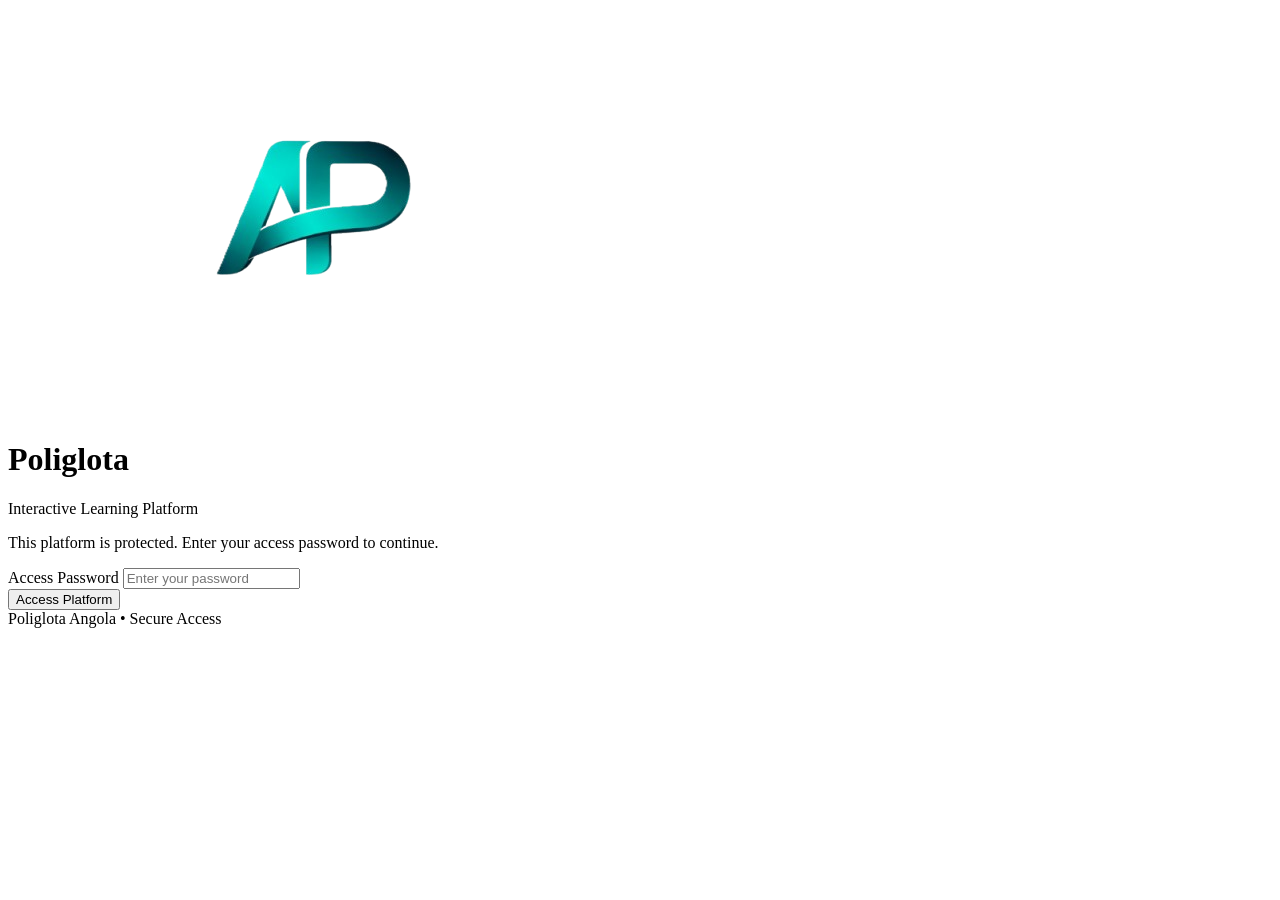
==== login.html @ 6ea399e6 "Create login.html" ====
<!DOCTYPE html>
<html lang="en">
<head>
    <meta charset="UTF-8">
    <meta name="viewport" content="width=device-width, initial-scale=1.0">

    <title>Poliglota | Secure Access</title>

    <link rel="stylesheet" href="/css/login.css">
</head>

<body>

    <div class="login-page">

        <div class="login-card">

            <div class="logo-container">
                <img src="/images/logo.png" alt="Poliglota">
            </div>

            <div class="login-content">

                <h1>Poliglota</h1>

                <p class="subtitle">
                    Interactive Learning Platform
                </p>

                <div class="divider"></div>

                <p class="access-text">
                    This platform is protected.
                    Enter your access password to continue.
                </p>

                <form id="login-form">

                    <div class="input-container">

                        <label for="password">
                            Access Password
                        </label>

                        <input
                            type="password"
                            id="password"
                            name="password"
                            placeholder="Enter your password"
                            autocomplete="current-password"
                            required
                        >

                    </div>

                    <button type="submit" id="login-button">
                        <span id="button-text">Access Platform</span>
                        <span id="button-loader" class="loader"></span>
                    </button>

                    <div id="error-message"></div>

                </form>

            </div>

            <div class="login-footer">
                <span>Poliglota Angola</span>
                <span>•</span>
                <span>Secure Access</span>
            </div>

        </div>

    </div>

    <script>

        const form = document.getElementById("login-form");
        const passwordInput = document.getElementById("password");
        const loginButton = document.getElementById("login-button");
        const buttonText = document.getElementById("button-text");
        const buttonLoader = document.getElementById("button-loader");
        const errorMessage = document.getElementById("error-message");

        form.addEventListener("submit", async function(event) {

            event.preventDefault();

            const password = passwordInput.value;

            if (!password) {
                return;
            }

            loginButton.disabled = true;
            buttonText.style.display = "none";
            buttonLoader.style.display = "inline-block";
            errorMessage.textContent = "";

            try {

                const response = await fetch("/api/login", {
                    method: "POST",

                    headers: {
                        "Content-Type": "application/json"
                    },

                    body: JSON.stringify({
                        password: password
                    })

                });

                const data = await response.json();

                if (response.ok && data.success) {

                    window.location.href = "/";

                } else {

                    errorMessage.textContent =
                        data.error || "Incorrect password.";

                    passwordInput.value = "";
                    passwordInput.focus();

                    loginButton.disabled = false;
                    buttonText.style.display = "inline";
                    buttonLoader.style.display = "none";
                }

            } catch (error) {

                errorMessage.textContent =
                    "Unable to connect. Please try again.";

                loginButton.disabled = false;
                buttonText.style.display = "inline";
                buttonLoader.style.display = "none";
            }

        });

    </script>

</body>
</html>
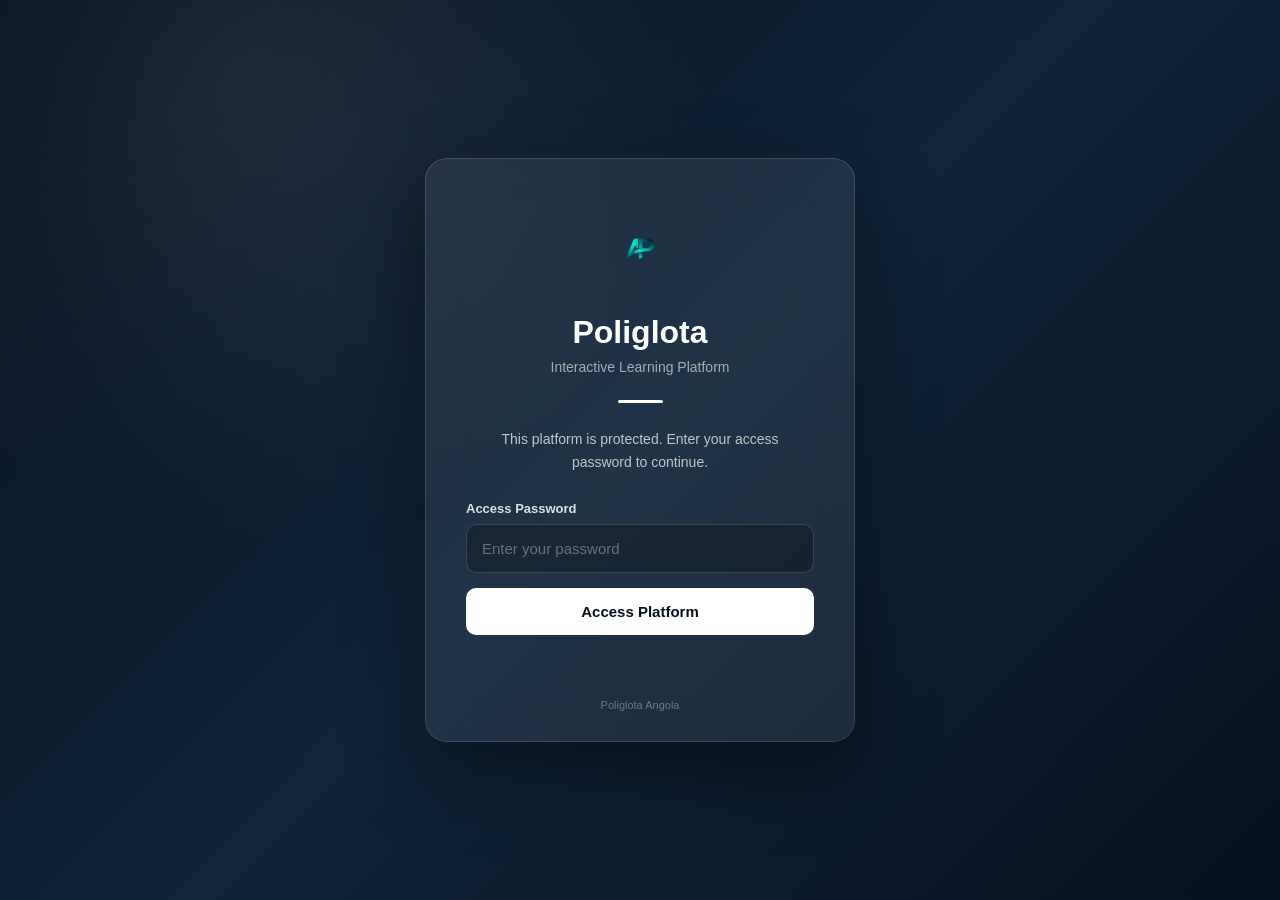
==== commit b951ef97: "Refactor login.html for improved readability" ====
--- a/login.html
+++ b/login.html
@@ -1,150 +1,169 @@
 <!DOCTYPE html>
 <html lang="en">
+
 <head>
+
     <meta charset="UTF-8">
-    <meta name="viewport" content="width=device-width, initial-scale=1.0">
+
+    <meta
+        name="viewport"
+        content="width=device-width, initial-scale=1.0"
+    >
 
     <title>Poliglota | Secure Access</title>
 
-    <link rel="stylesheet" href="/css/login.css">
+    <link
+        rel="stylesheet"
+        href="/css/login.css"
+    >
+
 </head>
 
 <body>
 
-    <div class="login-page">
+<div class="login-page">
 
-        <div class="login-card">
+    <div class="login-card">
 
-            <div class="logo-container">
-                <img src="/images/logo.png" alt="Poliglota">
-            </div>
+        <div class="logo-container">
 
-            <div class="login-content">
+            <img
+                src="/images/logo.png"
+                alt="Poliglota"
+            >
 
-                <h1>Poliglota</h1>
+        </div>
 
-                <p class="subtitle">
-                    Interactive Learning Platform
-                </p>
+        <h1>Poliglota</h1>
 
-                <div class="divider"></div>
+        <div class="subtitle">
+            Interactive Learning Platform
+        </div>
 
-                <p class="access-text">
-                    This platform is protected.
-                    Enter your access password to continue.
-                </p>
+        <div class="divider"></div>
 
-                <form id="login-form">
+        <p class="description">
+            This platform is protected.
+            Enter your access password to continue.
+        </p>
 
-                    <div class="input-container">
+        <form id="login-form">
 
-                        <label for="password">
-                            Access Password
-                        </label>
+            <label for="password">
+                Access Password
+            </label>
 
-                        <input
-                            type="password"
-                            id="password"
-                            name="password"
-                            placeholder="Enter your password"
-                            autocomplete="current-password"
-                            required
-                        >
+            <input
+                type="password"
+                id="password"
+                placeholder="Enter your password"
+                autocomplete="current-password"
+                required
+            >
 
-                    </div>
+            <button
+                type="submit"
+                id="login-button"
+            >
+                Access Platform
+            </button>
 
-                    <button type="submit" id="login-button">
-                        <span id="button-text">Access Platform</span>
-                        <span id="button-loader" class="loader"></span>
-                    </button>
+            <div id="error-message"></div>
 
-                    <div id="error-message"></div>
+        </form>
 
-                </form>
-
-            </div>
-
-            <div class="login-footer">
-                <span>Poliglota Angola</span>
-                <span>•</span>
-                <span>Secure Access</span>
-            </div>
-
+        <div class="footer">
+            Poliglota Angola
         </div>
 
     </div>
 
-    <script>
+</div>
 
-        const form = document.getElementById("login-form");
-        const passwordInput = document.getElementById("password");
-        const loginButton = document.getElementById("login-button");
-        const buttonText = document.getElementById("button-text");
-        const buttonLoader = document.getElementById("button-loader");
-        const errorMessage = document.getElementById("error-message");
 
-        form.addEventListener("submit", async function(event) {
+<script>
 
-            event.preventDefault();
+const form =
+    document.getElementById("login-form");
 
-            const password = passwordInput.value;
+const passwordInput =
+    document.getElementById("password");
 
-            if (!password) {
-                return;
+const loginButton =
+    document.getElementById("login-button");
+
+const errorMessage =
+    document.getElementById("error-message");
+
+
+form.addEventListener("submit", async function(event) {
+
+    event.preventDefault();
+
+    errorMessage.textContent = "";
+
+    loginButton.disabled = true;
+
+    loginButton.textContent = "Checking...";
+
+
+    try {
+
+        const response = await fetch(
+            "/api/login",
+            {
+                method: "POST",
+
+                headers: {
+                    "Content-Type": "application/json"
+                },
+
+                body: JSON.stringify({
+                    password: passwordInput.value
+                })
             }
+        );
 
-            loginButton.disabled = true;
-            buttonText.style.display = "none";
-            buttonLoader.style.display = "inline-block";
-            errorMessage.textContent = "";
 
-            try {
+        const data =
+            await response.json();
 
-                const response = await fetch("/api/login", {
-                    method: "POST",
 
-                    headers: {
-                        "Content-Type": "application/json"
-                    },
+        if (response.ok && data.success) {
 
-                    body: JSON.stringify({
-                        password: password
-                    })
+            window.location.href = "/";
 
-                });
+            return;
+        }
 
-                const data = await response.json();
 
-                if (response.ok && data.success) {
+        errorMessage.textContent =
+            data.error || "Incorrect password.";
 
-                    window.location.href = "/";
+        passwordInput.value = "";
 
-                } else {
+        passwordInput.focus();
 
-                    errorMessage.textContent =
-                        data.error || "Incorrect password.";
+        loginButton.disabled = false;
 
-                    passwordInput.value = "";
-                    passwordInput.focus();
+        loginButton.textContent =
+            "Access Platform";
 
-                    loginButton.disabled = false;
-                    buttonText.style.display = "inline";
-                    buttonLoader.style.display = "none";
-                }
 
-            } catch (error) {
+    } catch (error) {
 
-                errorMessage.textContent =
-                    "Unable to connect. Please try again.";
+        errorMessage.textContent =
+            "Connection error. Please try again.";
 
-                loginButton.disabled = false;
-                buttonText.style.display = "inline";
-                buttonLoader.style.display = "none";
-            }
+        loginButton.disabled = false;
 
-        });
+        loginButton.textContent =
+            "Access Platform";
+    }
 
-    </script>
+});
+
+</script>
 
 </body>
 </html>
--- a/css/login.css
+++ b/css/login.css
@@ -0,0 +1,271 @@
+* {
+    box-sizing: border-box;
+}
+
+html,
+body {
+    width: 100%;
+    height: 100%;
+    margin: 0;
+}
+
+body {
+    font-family:
+        Arial,
+        Helvetica,
+        sans-serif;
+
+    color: white;
+
+    background:
+        radial-gradient(
+            circle at 20% 10%,
+            rgba(255,255,255,0.08),
+            transparent 35%
+        ),
+        linear-gradient(
+            135deg,
+            #07111f,
+            #10243b,
+            #07111f
+        );
+}
+
+.login-page {
+
+    min-height: 100vh;
+
+    display: flex;
+
+    align-items: center;
+    justify-content: center;
+
+    padding: 20px;
+}
+
+.login-card {
+
+    width: 100%;
+    max-width: 430px;
+
+    padding: 45px 40px 30px;
+
+    text-align: center;
+
+    border-radius: 22px;
+
+    background:
+        rgba(255,255,255,0.07);
+
+    border:
+        1px solid
+        rgba(255,255,255,0.13);
+
+    box-shadow:
+        0 30px 80px
+        rgba(0,0,0,0.45);
+
+    backdrop-filter: blur(20px);
+}
+
+.logo-container {
+
+    display: flex;
+
+    justify-content: center;
+
+    margin-bottom: 20px;
+}
+
+.logo-container img {
+
+    width: 90px;
+    height: 90px;
+
+    object-fit: contain;
+
+    border-radius: 18px;
+}
+
+h1 {
+
+    margin: 0;
+
+    font-size: 32px;
+
+    font-weight: 700;
+}
+
+.subtitle {
+
+    margin-top: 8px;
+
+    font-size: 14px;
+
+    color:
+        rgba(255,255,255,0.6);
+}
+
+.divider {
+
+    width: 45px;
+    height: 3px;
+
+    margin:
+        25px auto;
+
+    border-radius: 5px;
+
+    background: white;
+}
+
+.description {
+
+    margin:
+        0 auto 28px;
+
+    max-width: 320px;
+
+    font-size: 14px;
+
+    line-height: 1.6;
+
+    color:
+        rgba(255,255,255,0.72);
+}
+
+form {
+
+    text-align: left;
+}
+
+label {
+
+    display: block;
+
+    margin-bottom: 8px;
+
+    font-size: 13px;
+
+    font-weight: 600;
+
+    color:
+        rgba(255,255,255,0.85);
+}
+
+input {
+
+    width: 100%;
+
+    padding: 15px;
+
+    border-radius: 10px;
+
+    border:
+        1px solid
+        rgba(255,255,255,0.15);
+
+    background:
+        rgba(0,0,0,0.25);
+
+    color: white;
+
+    font-size: 15px;
+
+    outline: none;
+
+    margin-bottom: 15px;
+}
+
+input::placeholder {
+
+    color:
+        rgba(255,255,255,0.35);
+}
+
+input:focus {
+
+    border-color:
+        rgba(255,255,255,0.5);
+
+    box-shadow:
+        0 0 0 3px
+        rgba(255,255,255,0.06);
+}
+
+button {
+
+    width: 100%;
+
+    padding: 15px;
+
+    border: none;
+
+    border-radius: 10px;
+
+    background: white;
+
+    color: #07111f;
+
+    font-size: 15px;
+
+    font-weight: 700;
+
+    cursor: pointer;
+
+    transition: 0.2s;
+}
+
+button:hover {
+
+    transform: translateY(-1px);
+
+    box-shadow:
+        0 10px 25px
+        rgba(0,0,0,0.25);
+}
+
+button:disabled {
+
+    opacity: 0.6;
+
+    cursor: wait;
+}
+
+#error-message {
+
+    min-height: 20px;
+
+    margin-top: 14px;
+
+    text-align: center;
+
+    font-size: 13px;
+
+    color: #ff8f8f;
+}
+
+.footer {
+
+    margin-top: 30px;
+
+    font-size: 11px;
+
+    color:
+        rgba(255,255,255,0.35);
+}
+
+@media (max-width: 500px) {
+
+    .login-card {
+
+        padding:
+            35px 25px 25px;
+    }
+
+    h1 {
+
+        font-size: 28px;
+    }
+
+    }
